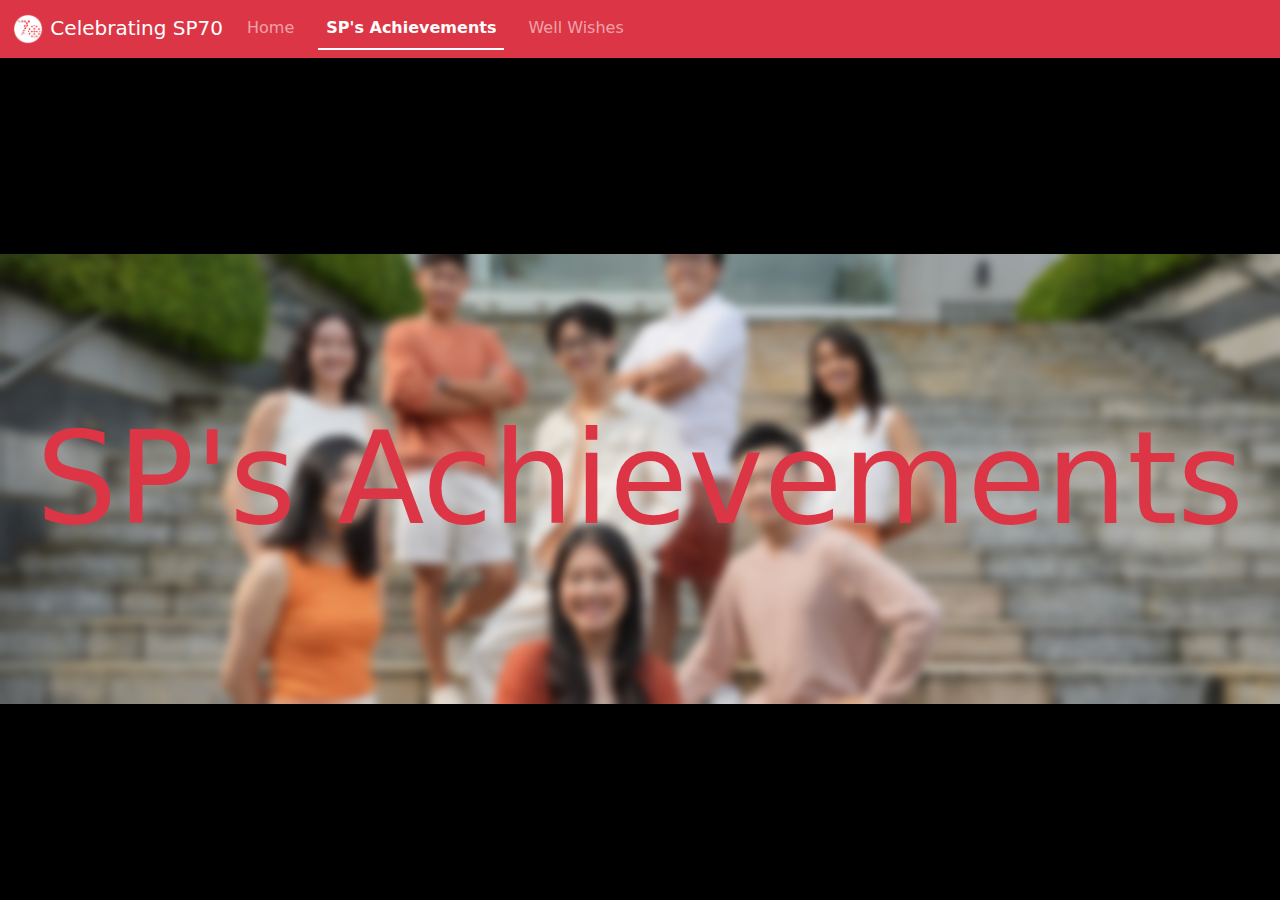
==== Webpages/achievements.html @ f42472c4 "added mini hover navbar beside timeline in index.html; added more comments to well wishes and starte" ====
<!DOCTYPE html>
<html lang="en">
<head>
    <meta charset="UTF-8">
    <meta name="viewport" content="width=device-width, initial-scale=1.0">
    <title>SP's Achievements</title>

    <!--Import CDNs-->
    <link href="https://cdn.jsdelivr.net/npm/bootstrap@5.3.3/dist/css/bootstrap.min.css" rel="stylesheet" integrity="sha384-QWTKZyjpPEjISv5WaRU9OFeRpok6YctnYmDr5pNlyT2bRjXh0JMhjY6hW+ALEwIH" crossorigin="anonymous">
    <script src="https://ajax.googleapis.com/ajax/libs/jquery/3.7.1/jquery.min.js"></script>
    <script src="https://cdn.jsdelivr.net/npm/bootstrap@5.3.3/dist/js/bootstrap.bundle.min.js" integrity="sha384-YvpcrYf0tY3lHB60NNkmXc5s9fDVZLESaAA55NDzOxhy9GkcIdslK1eN7N6jIeHz" crossorigin="anonymous"></script>


    <!--Stylesheets-->
    <link rel="stylesheet" href="../Assets/Stylesheets/achievements.css"/>
    <link rel="stylesheet" href="../Assets/Stylesheets/animations.css"/>

    <script defer src="../Assets/Scripts/achievements.js"></script>

</head>
<body>
    <!--Scroll snap the achievement bentos-->
    <!--Hide the scroll bar later on-->
    <div class="container-fluid p-0 vh-100 overflow-y-scroll" style="scroll-snap-type: y proximity;">
        
        <!--Intro Section-->
        <div class="w-100 h-100 bg-black d-flex flex-column" style="scroll-snap-align: end;">
            <nav id="sticky-nav" class="navbar navbar-expand-md bg-danger" data-bs-theme="dark">
                <div class="container-fluid justify-content-between justify-content-md-center">
                    <a href="#" class="navbar-brand p-0">
                        <img src="../Assets/Images/sp70-logo.png" alt="Logo of SP70" style="width: 2.5vw;" class="d-none d-lg-inline">
                        Celebrating SP70
                    </a>
                    <button class="navbar-toggler d-md-none" type="button" data-bs-toggle="collapse" data-bs-target="#navbarCollapse">
                        <span class="navbar-toggler-icon"></span>
                    </button>
                    <div id="navbarCollapse" class="collapse navbar-collapse">
                        <ul class="nav nav-underline navbar-nav text-dark">
                            <li class="nav-item">
                                <a href="../Webpages/index.html" class="nav-link">Home</a>
                            </li>
                            <li class="nav-item">
                                <a href="../Webpages/achievements.html" class="nav-link active">SP's Achievements</a>
                            </li>
                            <li class="nav-item">
                                <a href="../Webpages/well-wishes.html" class="nav-link">Well Wishes</a>
                            </li>
                        </ul>
                    </div>
                </div>
            </nav>
            <div class="container-fluid p-0 h-50 d-flex flex-column m-auto justify-content-center align-items-center fly-in-right" style="background: url(../Assets/Images/achievements/sp-top-grads.jpg) center/cover no-repeat;">
                <h1 class="text-center text-danger w-100 h-100 m-auto align-content-center fly-in-right delay-100" style="font-size: 10vw; text-shadow: 0px 0px 30px rgba(255, 255, 255, 0.6); backdrop-filter: blur(5px);">SP's Achievements</h1>
            </div>
        </div>
        
        <!--Jotham Hoe's Page-->
        <div class="bg-black overflow-hidden d-flex flex-column justify-content-center" style="scroll-snap-align: center; height: fit-content;">
            <!--Background Container-->
            <div id="comp-eng" class="container-fluid p-0 h-100 bg-black position-relative d-flex flex-column z-3 bento-bg">
                <!--Main Content Container-->
                <div class="container-fluid p-0 h-100 d-flex flex-column justify-content-center">
                    <div class="row h-25 p-3 justify-content-between align-items-center gx-3">
                        <div class="col-3 d-none d-lg-block">
                            <div class="card border-0 fly-in-right overflow-hidden" style="animation-delay: 1s; background-color: rgba(21, 21, 22, 0.6); backdrop-filter: blur(10px);">
                                <div class="card-body">
                                    <h5 class="card-title overflow-hidden text-white" style="font-size: 5vh; text-shadow: 0px 0px 20px rgba(10,10,10,0.5);">DCPE <br> 2024</h5>
                                    <img src="../Assets/Images/icons/microchip-icon.png" alt="" class="position-absolute" style="width: 250px; height: 250px; top: -10%; right: -8rem; z-index: -1;">
                                </div>
                            </div>
                        </div>
                        <div class="col-12 col-lg-6 ">
                            <div class="card p-0 text-white blue-glow border-0 fly-in" style="animation-delay: 1s; background: linear-gradient(180deg, rgba(0,31,78,0.5) 0%, rgba(2,19,46,0.5) 51%, rgba(10,10,10,0.5) 100%); backdrop-filter: blur(20px);">
                                <div class="card-body">
                                    <h3 class="card-title text-center my-3">Awards & Achievements</h3>
                                    <div class="m-auto mb-1 d-flex flex-row row">
                                        <div class="col-4 d-flex flex-column align-items-center" >
                                            <div class="rounded-2 mb-1" style="width: 60px; height: 60px;">
                                                <img src="../Assets/Images/achievements/lky-award.png" alt="" class="w-100 h-100">
                                            </div>
                                            <p class="text-center">Lee Kuan Yew Award</p>
                                        </div>
                                        <div class="col-4 d-flex flex-column align-items-center">
                                            <div class="rounded-2 mb-1" style="width: 60px; height: 60px;">
                                                <img src="../Assets/Images/achievements/DELL-award.webp" alt="" class="w-100 h-100">
                                            </div>
                                            <p class="text-center">Dell Technologies <br> Gold Medal</p>
                                        </div>
                                        <div class="col-4 d-flex flex-column align-items-center">
                                            <div class="rounded-2 mb-1" style="width: 60px; height: 60px;">
                                                <img src="../Assets/Images/achievements/OCBC-logo.png" alt="" class="w-100 h-100">
                                            </div>
                                            <p>OCBC Prize</p>
                                        </div>
                                    </div>
                                    
                                </div>
                            </div>
                        </div>
                        <div class="col-3 d-none d-lg-block">
                            <div class="card overflow-hidden fly-in-left" style="animation-delay: 1.2s; background-color: rgba(21, 21, 22, 0.6); backdrop-filter: blur(10px);">
                                <div class="card-body d-flex justify-content-center top-grad">
                                    <h1 class="text-center text-white">Jotham <br> Hoe</h1>
                                </div>
                            </div>
                        </div>
                    </div>
                    <div class="row h-50 d-flex p-2 justify-content-between align-items-center gx-3">
                        <div class="col-12 col-lg-4 p-3 d-flex flex-column justify-content-between">
                            <div class="row mb-3 justify-content-evenly fly-in" style="animation-delay: 1.2s;">
                                <div class="col-2 d-none d-lg-flex align-items-center">
                                    <div class="card">
                                        <div class="card-body">
                                            <img src="../Assets/Images/icons/commservice-icon.png" alt="" style="width: 50px; height: 50px;">
                                        </div>
                                    </div>
                                </div>
                                <div class="col-12 col-lg-10 align-items-center">
                                    <div class="card white-glow overflow-hidden text-white border-0" style="background: rgba(10,10,10,0.6); ">
                                        <div class="position-absolute z-n1 top-50 start-50 translate-middle h-100 w-100" style="background: url(../Assets/Images/achievements/food-from-the-heart.jpg) center/cover no-repeat; filter: blur(4px);"></div>
                                        <div class="card-body" style="filter: none;">
                                            <h5 class="card-title">Community Service</h5>
                                            <div class="card-text">
                                                Wanting to give back to the community, Jotham took on multiple volunteering roles,
                                                participating in events and initiatives like SP CARES, ItsRainingRaincoat, and Youth Expedition
                                                Project-Goes Online (YEP-GO).
                                            </div>
                                        </div>
                                    </div>
                                </div>
                            </div>
                            <div class="row mt-3 justify-content-evenly fly-in" style="animation-delay: 1.3s;">
                                <div class="col-2 d-none d-lg-flex align-items-center">
                                    <div class="card">
                                        <div class="card-body">
                                            <img src="../Assets/Images/icons/intern-icon.png" alt="" style="width: 50px; height: 50px;">
                                        </div>
                                    </div>
                                </div>
                                <div class="col-12 col-lg-10 align-items-center">
                                    <div class="card white-glow overflow-hidden text-white border-0" style="background: rgba(10,10,10,0.6);">
                                        <div class="position-absolute z-n1 top-50 start-50 translate-middle h-100 w-100" style="background: url(../Assets/Images/achievements/I2R-building.png) center/cover no-repeat; filter: blur(4px);"></div>
                                        <div class="card-body">
                                            <h5 class="card-title">Internship</h5>
                                            <div class="card-text">
                                                In his pursuit of greatness, Jotham went through a five-month
                                                internship at the Institute for Infocomm Research (I2R). His 
                                                technological prowess earned him praises from his supervisors.
                                            </div>
                                        </div>
                                    </div>
                                </div>
                            </div>
                            
                        </div>
                        <div class="col-6 col-lg-2 m-auto d-flex flex-column justify-content-center">
                            <img src="../Assets/Images/achievements/jotham-sp-graduation-2024.png" alt="" class="rounded-2 fly-in really-white-glow" style="animation-delay: 1s;">
                        </div>
                        <div class="col-12 col-lg-6">
                            <div class="card text-white border-0 fly-in-left h-100 mt-2 mt-lg-0 blue-glow green-glow" style="animation-delay: 1s; background: linear-gradient(180deg, rgba(0, 129, 60, 0.9) 0%, rgba(0,139,86,0.7) 18%, rgba(7, 107, 69, 0.4) 100%); backdrop-filter: blur(20px);">
                                <div class="card-body">
                                    <h3 class="card-title">About</h3>
                                    <div class="card-text">
                                        
                                        <div class="d-flex flex-row align-items-center mb-1">
                                            <h5  class="me-3">A Spark Ignited</h5>
                                            <img src="../Assets/Images/icons/technology-1-icon.png" alt="" style="width: 50px; height: 50px; filter: invert(100%);">
                                        </div>
                                        <p>
                                            Fuelled by his burning passion for technology, Jotham journeyed into the realms computer engineering,
                                            going on to accomplish many feats. In his own words, "Pursuing a Diploma in Computer Engineering at SP
                                            was my first choice". Always on the hunt for more knowledge, he is a firm believer in <strong>continuous self-directed
                                            learning</strong>.
                                        </p>

                                        <div class="d-flex flex-row align-items-center mb-1">
                                            <h5  class="me-3">Academic Ace</h5>
                                            <img src="../Assets/Images/icons/star-icon.png" alt="" style="width: 50px; height: 50px; filter: invert(100%);">
                                        </div>
                                        <p>
                                            The numbers don't lie - Jotham's incredible cumulative GPA has led him to receive the Lee Kuan Yew
                                            Award, alongside three consecutive Director's Honour Roll placements. Nevertheless, Jotham remains humble, tutoring
                                            his peers and sharing his wealth of knowledge with them.
                                        </p>
                                        
                                    </div>
                                </div>
                            </div>
                        </div>
                    </div>
                    <div class="row h-25 p-3 justify-content-between align-items-center gx-3">
                        <div class="col-12 col-lg-8 h-100">
                            <div class="card border-0 h-100 fly-in-right" style="animation-delay: 1.2s; background-color: rgba(21, 21, 22, 0.6); backdrop-filter: blur(10px);">
                                <div class="card-body d-flex flex-column justify-content-end">
                                    <img src="../Assets/Images/icons/straight-quotes.png" alt="" style="filter: invert(100%); width: 50px; height: 50px;">
                                    <h1 class="mt-3" style="color: rgb(255, 255, 255);">A tech leader with a heart for a better and safer future</h1>
                                </div>
                                
                            </div>
                        </div>
                        <div class="col-4 d-none d-lg-block">
                            <div class="card text-white border-0 fly-in-left" style="animation-delay: 1.3s; background: linear-gradient(180deg, rgb(0, 150, 135) 0%, rgb(0, 100, 92) 55%, rgba(0, 83, 64, 0.801) 100%);">
                                <div class="card-body">
                                    <h3 class="card-title">Goals</h3>
                                    <div class="d-flex flex-row align-items-center">
                                        <img src="../Assets/Images/achievements/ntu-logo.png" alt="" style="width: 60px; height: 60px;">
                                        <div class="ms-2 card-text">
                                            Jotham aims pursue further studies at Nanyang Technological University (NTU),
                                            where the latter's Renaissance Engineering Programme will eventually put him
                                            on track to achieve a Ph. D. in cybersecurity.
                                        </div>
                                    </div>
                                </div>
                            </div>
                        </div>
                    </div>
                </div>
            </div>
        </div>

        <!--Spacing-->
        <div class="bg-black" style="height: 25vh;"></div>

        <!--Ng Kheng Hoon's Page-->
        <div class="bg-black overflow-hidden d-flex flex-column justify-content-center" style="scroll-snap-align: center; height: fit-content;">
            <!--Background Container-->
            <div id="media-arts" class="container-fluid p-0 h-100 bg-black position-relative d-flex flex-column z-3 bento-bg">
                <!--Main Content Container-->
                <div class="container-fluid p-0 h-100 d-flex flex-column justify-content-center">
                    <div class="row h-25 p-3 justify-content-between align-items-center gx-3">
                        <div class="col-3 d-none d-lg-block">
                            <div class="card border-0 fly-in-right overflow-hidden" style="animation-delay: 1s; background-color: rgba(160, 98, 211, 0.3); backdrop-filter: blur(10px);">
                                <div class="card-body">
                                    <h5 class="card-title overflow-hidden text-white" style="font-size: 5vh; text-shadow: 0px 0px 20px rgba(10,10,10,0.5);">
                                        DMAD <br> 2024
                                    </h5>
                                    <img src="../Assets/Images/icons/paintbrush-icon.png" alt="" class="position-absolute" style="width: 250px; height: 250px; top: -6rem; right: -4.5rem; z-index: -1;">
                                </div>
                            </div>
                        </div>
                        <div class="col-12 col-lg-6">
                            <div class="card p-2 text-white blue-glow border-0 fly-in" style="animation-delay: 1s; background: linear-gradient(120deg, rgba(63,94,251,0.4) 0%, rgba(252,70,107,0.4) 100%); backdrop-filter: blur(20px);">
                                <div class="card-body">
                                    <h3 class="card-title text-center my-3">Passion and Experience</h3>
                                    <div class="d-flex flex-row align-items-center mb-2">
                                        <img src="../Assets/Images/icons/mental-health-icon.png" alt="" style="width: 50px; height: 50px;">
                                        <p class="card-text ms-3">
                                            Having interned at the Mental Health Film Festival Singapore,
                                            (MHFFS), a non-profit organization that uses films to spread awareness
                                            on mental health.
                                        </p>
                                    </div>
                                    <div class="d-flex flex-row align-items-center mt-2">
                                        <img src="../Assets/Images/icons/clapperboard-icon.png" alt="" style="width: 45px; height: 45px;">
                                        <p class="card-text ms-3">
                                            In 2013, Kheng Hoon took on the role of production manager in a student-written
                                            and directed musical. This project was the fruit of many club's labour, such as the
                                            SP Ensemble Club, SP Photography Club, and more. To her, it is one of her most memorable
                                            experiences due to the scale of production, and her role as the production manager.
                                        </p>
                                    </div>
                                    
                                </div>
                            </div>
                        </div>
                        <div class="col-3 d-none d-lg-block">
                            <div class="card text-white border-0 fly-in-right overflow-hidden" style="animation-delay: 1s; background-color: rgba(160, 98, 211, 0.3); backdrop-filter: blur(10px);">
                                <div class="card-body">
                                    <h3 class="card-title">Creating Impactful Content on <br> Mental Health</h3>
                                    <div class="d-flex flex-row align-items-center">
                                        <img src="../Assets/Images/icons/yt-icon.webp" alt="" style="width: 60px; height: 60px;">
                                        <p class="card-text">
                                            During her time as one of the leaders in the Re/Define student 
                                            interest group, she assisted in creating a short YouTube video
                                            for Autism Awarenes Day.
                                        </p>
                                    </div>
                                    
                                </div>
                            </div>
                        </div>
                        <div class="col-3 d-none d-lg-block">
                            
                        </div>
                    </div>
                    <div class="row h-50 d-flex p-2 justify-content-between align-items-center gx-3">
                        <div class="col-12 col-lg-4 p-3 d-flex flex-column justify-content-between">
                            <div class="card border-0 mb-3 overflow-hidden fly-in-left" style="animation-delay: 1.2s; background-color: rgba(21, 21, 22, 0.6); backdrop-filter: blur(10px);">
                                <div class="card-body d-flex justify-content-center top-grad">
                                    <h1 class="text-center p-4 text-white">Ng Kheng Hoon</h1>
                                </div>
                            </div>
                            <div class="card p-0 text-white blue-glow border-0 fly-in" style="animation-delay: 1s; background: linear-gradient(180deg, rgba(0,31,78,0.5) 0%, rgba(2,19,46,0.5) 51%, rgba(10,10,10,0.5) 100%); backdrop-filter: blur(20px);">
                                <div class="card-body">
                                    <h3 class="card-title text-center my-3">Awards & Achievements</h3>
                                    <div class="m-auto mb-1 d-flex flex-row row">
                                        <div class="col-6 d-flex flex-column align-items-center" >
                                            <div class="rounded-2 mb-1" style="width: 60px; height: 60px;">
                                                <img src="../Assets/Images/icons/medal-icon.png" alt="" class="w-100 h-100">
                                            </div>
                                            <p class="text-center">Tan Kay Yong Gold Medal</p>
                                        </div>
                                        <div class="col-6 d-flex flex-column align-items-center">
                                            <div class="rounded-2 mb-1 bg-white" style="width: 60px; height: 60px;">
                                                <img src="../Assets/Images/achievements/MAD-logo.png" alt="" class="w-100 h-100">
                                            </div>
                                            <p class="text-center">Media, Arts & Design <br> School Prize</p>
                                        </div>
                                    </div>
                                    
                                </div>
                            </div>
                            
                        </div>
                        <div class="col-6 col-lg-2 m-auto d-flex flex-column justify-content-center">
                            <img src="../Assets/Images/achievements/khenghoon-sp-graduation-2024.png" alt="" class="rounded-2 fly-in really-white-glow" style="animation-delay: 1s;">
                        </div>
                        <div class="col-12 col-lg-6">
                            <div class="card text-white border-0 purple-glow fly-in-left h-100 mt-2 mt-lg-0" style="animation-delay: 1s; background: linear-gradient(180deg, rgba(255, 172, 17, 0.5) 0%, rgba(134,0,186,0.5) 100%); backdrop-filter: blur(20px);">
                                <div class="card-body">
                                    <h3 class="card-title">About</h3>
                                    <div class="card-text">
                                        
                                        <div class="d-flex flex-row align-items-center mb-1">
                                            <h5  class="me-3">Lights, Camera, Action!</h5>
                                            <img src="../Assets/Images/icons/camera-icon.png" alt="" style="width: 50px; height: 50px; filter: invert(100%);">
                                        </div>
                                        <p>
                                            Kheng Hoon has had an affinity for the camera since secondary school. Influenced by her father,
                                            she dove into the world of photography, eventually pursuing a Higher Nitec in Filmmaking at the
                                            Institute of Technical Education (ITE).
                                        </p>

                                        <div class="d-flex flex-row align-items-center mb-1">
                                            <h5  class="me-3">An Innate Desire</h5>
                                            <img src="../Assets/Images/icons/mental-health-2-icon.png" alt="" style="width: 50px; height: 50px; filter: invert(100%);">
                                        </div>
                                        <p>
                                            When she first entered ITE, she felt left behind, struggling to grasp the sudden change of
                                            environment. This took a toll on her mental health, severely impacting her grades. Eventually,
                                            Kheng Hoon would go on to become an "advocate" for Mental Health, firmly believing in <strong>
                                            "slowing down to smell the roses"</strong>.
                                        </p>
                                        
                                    </div>
                                </div>
                            </div>
                            
                        </div>
                        
                    </div>
                    <div class="row h-25 p-3 justify-content-between align-items-center gx-3">
                        <div class="col-12 col-lg-9 h-100">
                            <div class="card border-0 h-100 fly-in-right" style="animation-delay: 1.2s; background: linear-gradient(0deg, rgba(167,190,0,0.3) 0%, rgba(254,255,90,0.3) 100%); backdrop-filter: blur(10px);">
                                <div class="card-body d-flex flex-column justify-content-end">
                                    <img src="../Assets/Images/icons/straight-quotes.png" alt="" style="filter: invert(100%); width: 50px; height: 50px;">
                                    <h2 class="mt-3" style="color: rgb(255, 255, 255);">A compassionate advocate for mental health who champions community engagement</h2>
                                </div>
                                
                            </div>
                        </div>
                        <div class="col-3 d-none d-lg-block">
                            <div class="card text-white border-0 fly-in-left" style="animation-delay: 1.3s; background-color: rgba(166, 166, 172, 0.3); backdrop-filter: blur(10px);">
                                <div class="card-body">
                                    
                                    <div class="d-flex flex-column align-items-center">
                                        <img src="../Assets/Images/achievements/SMU-logo.png" alt="" style="width: 50%;">
                                        <div class="ms-2 card-text">
                                            Kheng Hoon has accepted an offer from SMU's College of Intergrative Studies
                                            to realise her goal of combining psychology with media to a unique degree.
                                        </div>
                                    </div>
                                </div>
                            </div>
                        </div>
                    </div>
                </div>
            </div>
        </div>

        <div class="bg-black" style="height: 25vh;"></div>

        <!--Drea Lai Jie Ning-->
        <div class="bg-black overflow-hidden d-flex flex-column justify-content-center" style="scroll-snap-align: start; height: fit-content;">
            <!--Background Container-->
            <div id="architecture" class="container-fluid p-0 h-100 bg-black position-relative d-flex flex-column z-3 bento-bg">
                <!--Main Content Container-->
                <div class="container-fluid p-0 h-100 d-flex flex-column justify-content-center">
                    <div class="row h-25 p-3 justify-content-between align-items-center gx-3">
                        <div class="col-3 d-none d-lg-block">
                            <div class="card border-0 fly-in-right overflow-hidden" style="animation-delay: 1s; background-color: rgba(160, 98, 211, 0.3); backdrop-filter: blur(10px);">
                                <div class="card-body">
                                    <h5 class="card-title overflow-hidden text-white" style="font-size: 5vh; text-shadow: 0px 0px 20px rgba(10,10,10,0.5);">
                                        DARCH <br> 2024
                                    </h5>
                                    <img src="../Assets/Images/icons/blueprint-icon.png" alt="" class="position-absolute" style="width: 150px; height: 150px; top: 1rem; right: 1rem; z-index: -1;">
                                </div>
                            </div>
                        </div>
                        <div class="col-12 col-lg-6">
                            <div class="card p-2 text-white blue-glow border-0 fly-in" style="animation-delay: 1s; background: linear-gradient(120deg, rgba(63,94,251,0.4) 0%, rgba(252,70,107,0.4) 100%); backdrop-filter: blur(20px);">
                                <div class="card-body">
                                    <h3 class="card-title text-center my-3">Passion and Experience</h3>
                                    <div class="d-flex flex-row align-items-center mb-2">
                                        <img src="../Assets/Images/icons/mental-health-icon.png" alt="" style="width: 50px; height: 50px;">
                                        <p class="card-text ms-3">
                                            Having interned at the Mental Health Film Festival Singapore,
                                            (MHFFS), a non-profit organization that uses films to spread awareness
                                            on mental health.
                                        </p>
                                    </div>
                                    <div class="d-flex flex-row align-items-center mt-2">
                                        <img src="../Assets/Images/icons/clapperboard-icon.png" alt="" style="width: 45px; height: 45px;">
                                        <p class="card-text ms-3">
                                            In 2013, Kheng Hoon took on the role of production manager in a student-written
                                            and directed musical. This project was the fruit of many club's labour, such as the
                                            SP Ensemble Club, SP Photography Club, and more. To her, it is one of her most memorable
                                            experiences due to the scale of production, and her role as the production manager.
                                        </p>
                                    </div>
                                    
                                </div>
                            </div>
                        </div>
                        <div class="col-3 d-none d-lg-block">
                            
                            <div class="card p-0 text-white blue-glow border-0 fly-in" style="animation-delay: 1s; background: linear-gradient(180deg, rgba(0,31,78,0.5) 0%, rgba(2,19,46,0.5) 51%, rgba(10,10,10,0.5) 100%); backdrop-filter: blur(20px);">
                                <div class="card-body">
                                    <h3 class="card-title text-center my-3">Awards & Achievements</h3>
                                    <div class="m-auto mb-1 d-flex flex-row row">
                                        <div class="col-6 d-flex flex-column align-items-center" >
                                            <div class="rounded-2 mb-1" style="width: 60px; height: 60px;">
                                                <img src="../Assets/Images/icons/medal-icon.png" alt="" class="w-100 h-100">
                                            </div>
                                            <p class="text-center">Toh Chin Chye <br> Gold Medal</p>
                                        </div>
                                        <div class="col-6 d-flex flex-column align-items-center">
                                            <div class="rounded-2 mb-1 bg-white" style="width: 60px; height: 60px;">
                                                <img src="../Assets/Images/achievements/SIA-logo.png" alt="" class="w-100 h-100">
                                            </div>
                                            <p class="text-center">Singapore Institute of Architects Gold Medal</p>
                                        </div>
                                    </div>
                                    
                                </div>
                            </div>
                        </div>
                        <div class="col-3 d-none d-lg-block">
                            
                        </div>
                    </div>
                    <div class="row h-50 d-flex p-2 justify-content-between align-items-center gx-3">
                        <div class="col-12 col-lg-4 p-3 d-flex flex-column justify-content-between">
                            <div class="card border-0 mb-3 overflow-hidden fly-in-left" style="animation-delay: 1.2s; background-color: rgba(21, 21, 22, 0.6); backdrop-filter: blur(10px);">
                                <div class="card-body d-flex justify-content-center top-grad">
                                    <h1 class="text-center p-4 text-white">Ng Kheng Hoon</h1>
                                </div>
                            </div>
                            <div class="card text-white border-0 fly-in-right overflow-hidden" style="animation-delay: 1s; background-color: rgba(160, 98, 211, 0.3); backdrop-filter: blur(10px);">
                                <div class="card-body">
                                    <h3 class="card-title">Creating Impactful Content on <br> Mental Health</h3>
                                    <div class="d-flex flex-row align-items-center">
                                        <img src="../Assets/Images/icons/yt-icon.webp" alt="" style="width: 60px; height: 60px;">
                                        <p class="card-text">
                                            During her time as one of the leaders in the Re/Define student 
                                            interest group, she assisted in creating a short YouTube video
                                            for Autism Awarenes Day.
                                        </p>
                                    </div>
                                    
                                </div>
                            </div>
                            
                        </div>
                        <div class="col-6 col-lg-2 m-auto d-flex flex-column justify-content-center">
                            <img src="../Assets/Images/achievements/drea-sp-graduation-2024.png" alt="" class="rounded-2 fly-in really-white-glow" style="animation-delay: 1s;">
                        </div>
                        <div class="col-12 col-lg-6">
                            <div class="card text-white border-0 purple-glow fly-in-left h-100 mt-2 mt-lg-0" style="animation-delay: 1s; background: linear-gradient(180deg, rgba(255, 172, 17, 0.5) 0%, rgba(134,0,186,0.5) 100%); backdrop-filter: blur(20px);">
                                <div class="card-body">
                                    <h3 class="card-title">About</h3>
                                    <div class="card-text">
                                        
                                        <div class="d-flex flex-row align-items-center mb-1">
                                            <h5  class="me-3">Lights, Camera, Action!</h5>
                                            <img src="../Assets/Images/icons/camera-icon.png" alt="" style="width: 50px; height: 50px; filter: invert(100%);">
                                        </div>
                                        <p>
                                            Kheng Hoon has had an affinity for the camera since secondary school. Influenced by her father,
                                            she dove into the world of photography, eventually pursuing a Higher Nitec in Filmmaking at the
                                            Institute of Technical Education (ITE).
                                        </p>

                                        <div class="d-flex flex-row align-items-center mb-1">
                                            <h5  class="me-3">An Innate Desire</h5>
                                            <img src="../Assets/Images/icons/mental-health-2-icon.png" alt="" style="width: 50px; height: 50px; filter: invert(100%);">
                                        </div>
                                        <p>
                                            When she first entered ITE, she felt left behind, struggling to grasp the sudden change of
                                            environment. This took a toll on her mental health, severely impacting her grades. Eventually,
                                            Kheng Hoon would go on to become an "advocate" for Mental Health, firmly believing in <strong>
                                            "slowing down to smell the roses"</strong>.
                                        </p>
                                        
                                    </div>
                                </div>
                            </div>
                            
                        </div>
                        
                    </div>
                    <div class="row h-25 p-3 justify-content-between align-items-center gx-3">
                        <div class="col-12 col-lg-9 h-100">
                            <div class="card border-0 h-100 fly-in-right" style="animation-delay: 1.2s; background: linear-gradient(0deg, rgba(167,190,0,0.3) 0%, rgba(254,255,90,0.3) 100%); backdrop-filter: blur(10px);">
                                <div class="card-body d-flex flex-column justify-content-end">
                                    <img src="../Assets/Images/icons/straight-quotes.png" alt="" style="filter: invert(100%); width: 50px; height: 50px;">
                                    <h2 class="mt-3" style="color: rgb(255, 255, 255);">A compassionate advocate for mental health who champions community engagement</h2>
                                </div>
                                
                            </div>
                        </div>
                        <div class="col-3 d-none d-lg-block">
                            <div class="card text-white border-0 fly-in-left" style="animation-delay: 1.3s; background-color: rgba(166, 166, 172, 0.3); backdrop-filter: blur(10px);">
                                <div class="card-body">
                                    
                                    <div class="d-flex flex-column align-items-center">
                                        <img src="../Assets/Images/achievements/SMU-logo.png" alt="" style="width: 50%;">
                                        <div class="ms-2 card-text">
                                            Kheng Hoon has accepted an offer from SMU's College of Intergrative Studies
                                            to realise her goal of combining psychology with media to a unique degree.
                                        </div>
                                    </div>
                                </div>
                            </div>
                        </div>
                    </div>
                </div>
            </div>
        </div>

    </div>
    
    

</body>
</html>
---- Assets/Stylesheets/achievements.css ----
#comp-eng::before {
    margin-left: -5%;
    content: "COMPUTER";
    font-weight: 1000;
    color: rgb(77, 82, 85);
    font-size: 60vh;
    position: absolute; 
    top: -25vh; 
    left: 0; 
    z-index: -1;
}

#comp-eng::after {
    margin-left: -3%;
    content: "ENGINEERING";
    font-weight: 1000;
    color: rgb(77, 82, 85);
    font-size: 60vh;
    position: absolute; 
    bottom: -25vh; 
    left: 0; 
    z-index: -1;
    animation-delay: 300ms;
}

#media-arts::before {
    margin-left: -5%;
    content: "MEDIA";
    font-weight: 1000;
    color: rgb(108, 128, 58);
    font-size: 60vh;
    position: absolute; 
    top: -22vh; 
    left: 2%; 
    z-index: -1;
}

#media-arts::after {
    margin-left: -3%;
    content: "DESIGN";
    font-weight: 1000;
    color: rgb(108, 128, 58);
    font-size: 60vh;
    position: absolute; 
    bottom: -22.5vh; 
    left: 0; 
    z-index: -1;
    animation-delay: 300ms;
}

#architecture::before {
    margin-left: -5%;
    content: "ARCHI";
    font-weight: 1000;
    color: rgb(112, 92, 47);
    font-size: 60vh;
    position: absolute; 
    top: -22vh; 
    left: 2%; 
    z-index: -1;
}

#architecture::after {
    margin-left: -3%;
    content: "TECTURE";
    font-weight: 1000;
    color: rgb(112, 92, 47);
    font-size: 60vh;
    position: absolute; 
    bottom: -20.5vh; 
    left: 0; 
    z-index: -1;
    animation-delay: 300ms;
}

div.top-grad::before {
    content: "TOP GRADUATE";
    color: rgba(27, 27, 27, 0.7);
    font-size: 4rem;
    position: absolute; 
    width: 100%;
    justify-self: center;
    text-align: center;
    z-index: -1;
}

.blue-glow {
    box-shadow: 0px 0px 50px rgba(0,31,78,0.6);
}

.purple-glow {
    box-shadow: 0px 0px 40px rgba(165, 48, 211, 0.2);
}

.green-glow {
    box-shadow: 0px 0px 60px rgba(0,139,86,0.6);
}

.yellow-glow {
    box-shadow: 0px 0px 40px rgba(168, 190, 67, 0.3);
}

.white-glow {
    box-shadow: 0px 0px 30px rgba(255,255,255,0.1);
}

.really-white-glow {
    box-shadow: 0px 0px 50px rgba(255,255,255,0.3);
}
---- Assets/Stylesheets/animations.css ----
@keyframes movegalleryLeft {
    0% {
        transform: translate(0%,0);
    }
    100% {
        transform: translate(-55.2%,0); /* Adjust the translation% to make sure "teleporting" isnt obvious */
    }
}


/* default is -56% */

@keyframes movegalleryRight {
    0% {
        transform: translate(-57%,0);
    }
    100% {
        transform: translate(0,0); /* Adjust the translation% to make sure "teleporting" isnt obvious */
    }
}

@keyframes intersection-fade-in {
    0% {
        opacity: 0;
        transform: translate(0, 100%);
    }
    100% {
        opacity: 1;
        transform: translate(0, 0);
    }
}

@keyframes intersection-fly-in-right {
    0% {
        opacity: 0;
        transform: translate(-100%, 0);
    }
    100% {
        opacity: 1;
        transform: translate(0, 0);
    }
}

@keyframes intersection-fly-in-left {
    0% {
        opacity: 0;
        transform: translate(100%, 0);
    }
    100% {
        opacity: 1;
        transform: translate(0, 0);
    }
}

@keyframes intersection-expand {
    0% {
        height: 0%;
    }
    100% {
        height: 100%;
    }
}

@keyframes intersection-bento-bg {
    0% {
        opacity: 0;
        transform: translateX(-100%);
    }
    20% {
        transform: translateX(0);
    }
    60% {
        opacity: 1;
        
    }
    80%, 100% {
        opacity: 0.2;
    }
}

@keyframes intersection-bento-fade-out {
    0%{
        transform: translateY(0);
        opacity: 0.2;
    }
    100% {
        transform: translateY(-100%);
        opacity: 0;
    }
}

@keyframes scroll-navbar-show {
    0% {
        transform: translateY(-20%);
        opacity: 0;
    }
    100% {
        transform: translateY(0);
        opacity: 1;
    }
}

@keyframes scroll-navbar-hide {
    0% {
        opacity: 1;
    }
    100% {
        opacity: 0;
    }
}

/* Fly-in Animations */
.in-view-fly-in {
    animation: intersection-fade-in 1s both;
}

.not-in-view-fly-out {
    opacity: 0;
}

.in-view-fly-right {
    animation: intersection-fly-in-right 1s both;
}

.in-view-fly-left {
    animation: intersection-fly-in-left 1s both;
}

.in-view-timeline {
    animation: intersection-expand 1s 0.1s both;
}

.navbar-show {
    animation: scroll-navbar-show 1s both;
}

.navbar-hide {
    animation: scroll-navbar-hide 0.5s both;
}

.in-view-bento-bg::after, .in-view-bento-bg::before {
    animation: intersection-bento-bg 2s 0.1s ease-out both;
}

.not-in-view-bento-bg::after, .not-in-view-bento-bg::before {
    animation: intersection-bento-fade-out 2s ease-in both;
}

.reveal-link {
    animation: intersection-fly-in-right 0.5s ease-in-out;
    opacity: 1;
}

.hide-link {
    opacity: 0;
}

@keyframes cursor-blink {
    from, to {
        background-color: transparent;
    }
    50% {
        background-color: white;
    }
}

/* Misc Helper Classes for delaying animations */
.delay-200 {
    animation-delay: 200ms;
}

.delay-300 {
    animation-delay: 300ms;
}

.delay-400 {
    animation-delay: 400ms;
}

.delay-500 {
    animation-delay: 500ms;
}

.delay-3000 {
    animation-delay: 3000ms;
}
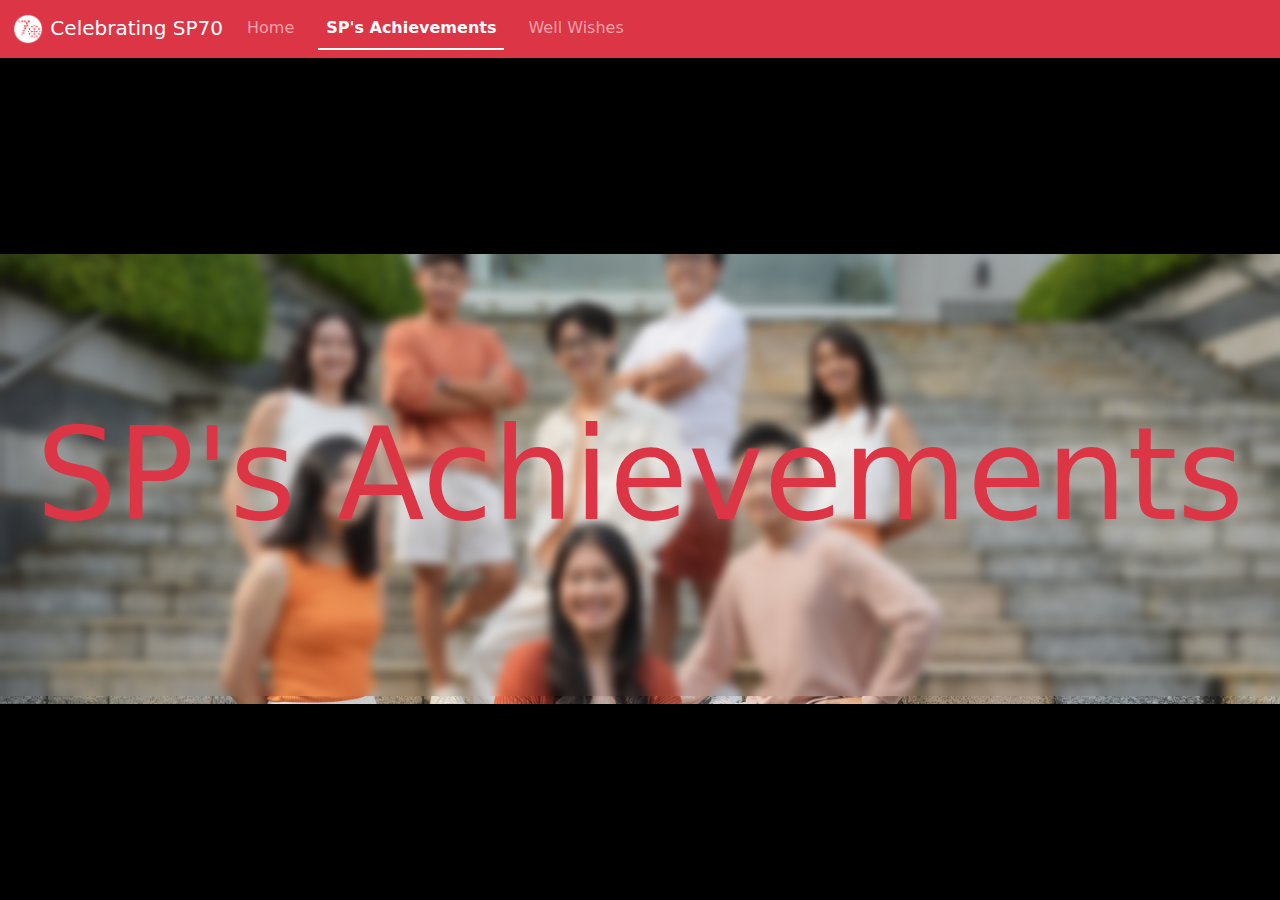
==== commit 703c864e: "fixed achievements animation not playing on mobile" ====
--- a/Webpages/achievements.html
+++ b/Webpages/achievements.html
@@ -18,13 +18,13 @@
     <script defer src="../Assets/Scripts/achievements.js"></script>
 
 </head>
-<body>
+<body class="bg-black">
     <!--Scroll snap the achievement bentos-->
     <!--Hide the scroll bar later on-->
     <div class="container-fluid p-0 vh-100 overflow-y-scroll" style="scroll-snap-type: y proximity;">
         
         <!--Intro Section-->
-        <div class="w-100 h-100 bg-black d-flex flex-column" style="scroll-snap-align: end;">
+        <div class="w-100 vh-100 bg-black d-flex flex-column" style="scroll-snap-align: end;">
             <nav id="sticky-nav" class="navbar navbar-expand-md bg-danger" data-bs-theme="dark">
                 <div class="container-fluid justify-content-between justify-content-md-center">
                     <a href="#" class="navbar-brand p-0">
@@ -48,9 +48,11 @@
                         </ul>
                     </div>
                 </div>
-            </nav>
-            <div class="container-fluid p-0 h-50 d-flex flex-column m-auto justify-content-center align-items-center fly-in-right" style="background: url(../Assets/Images/achievements/sp-top-grads.jpg) center/cover no-repeat;">
-                <h1 class="text-center text-danger w-100 h-100 m-auto align-content-center fly-in-right delay-100" style="font-size: 10vw; text-shadow: 0px 0px 30px rgba(255, 255, 255, 0.6); backdrop-filter: blur(5px);">SP's Achievements</h1>
+            </nav> 
+            <div class="container-fluid p-0 m-auto">
+                <div class="d-flex flex-column justify-content-center align-items-center fly-in-right" style="background: url(../Assets/Images/achievements/sp-top-grads.jpg) center/cover no-repeat; height: 50vh;">
+                    <h1 class="text-center text-danger w-100 h-100 align-content-center fly-in-right delay-100" style="font-size: 10vw; text-shadow: 0px 0px 30px rgba(255, 255, 255, 0.6); backdrop-filter: blur(5px);">SP's Achievements</h1>
+                </div>
             </div>
         </div>
         
@@ -65,7 +67,7 @@
                             <div class="card border-0 fly-in-right overflow-hidden" style="animation-delay: 1s; background-color: rgba(21, 21, 22, 0.6); backdrop-filter: blur(10px);">
                                 <div class="card-body">
                                     <h5 class="card-title overflow-hidden text-white" style="font-size: 5vh; text-shadow: 0px 0px 20px rgba(10,10,10,0.5);">DCPE <br> 2024</h5>
-                                    <img src="../Assets/Images/icons/microchip-icon.png" alt="" class="position-absolute" style="width: 250px; height: 250px; top: -10%; right: -8rem; z-index: -1;">
+                                    <img src="../Assets/Images/icons/microchip-icon.png" alt="" class="position-absolute" style="width: 250px; height: 250px; top: -10%; right: -8rem; z-index: -1;"> <!--"microchip-icon.png" taken from Flaticon, by Freepik-->
                                 </div>
                             </div>
                         </div>
@@ -76,19 +78,19 @@
                                     <div class="m-auto mb-1 d-flex flex-row row">
                                         <div class="col-4 d-flex flex-column align-items-center" >
                                             <div class="rounded-2 mb-1" style="width: 60px; height: 60px;">
-                                                <img src="../Assets/Images/achievements/lky-award.png" alt="" class="w-100 h-100">
+                                                <img src="../Assets/Images/achievements/lky-award.png" alt="" class="w-100 h-100"> <!--"lky-award.png" taken from Flaticon, by imaginationlol-->
                                             </div>
                                             <p class="text-center">Lee Kuan Yew Award</p>
                                         </div>
                                         <div class="col-4 d-flex flex-column align-items-center">
                                             <div class="rounded-2 mb-1" style="width: 60px; height: 60px;">
-                                                <img src="../Assets/Images/achievements/DELL-award.webp" alt="" class="w-100 h-100">
+                                                <img src="../Assets/Images/achievements/DELL-award.webp" alt="" class="w-100 h-100"> <!--"DELL-award.png" taken from https://resources.ripplematch.com/dell-technologies-campus-forward-award-winner-2022-->
                                             </div>
                                             <p class="text-center">Dell Technologies <br> Gold Medal</p>
                                         </div>
                                         <div class="col-4 d-flex flex-column align-items-center">
                                             <div class="rounded-2 mb-1" style="width: 60px; height: 60px;">
-                                                <img src="../Assets/Images/achievements/OCBC-logo.png" alt="" class="w-100 h-100">
+                                                <img src="../Assets/Images/achievements/OCBC-logo.png" alt="" class="w-100 h-100"> <!--"OCBC-logo.png" taken from https://companieslogo.com/ocbc-bank/logo/-->
                                             </div>
                                             <p>OCBC Prize</p>
                                         </div>
@@ -111,12 +113,13 @@
                                 <div class="col-2 d-none d-lg-flex align-items-center">
                                     <div class="card">
                                         <div class="card-body">
-                                            <img src="../Assets/Images/icons/commservice-icon.png" alt="" style="width: 50px; height: 50px;">
+                                            <img src="../Assets/Images/icons/commservice-icon.png" alt="" style="width: 50px; height: 50px;"> <!--"commservice-icon.png" taken from Flaticon, by DinosoftLabs-->
                                         </div>
                                     </div>
                                 </div>
                                 <div class="col-12 col-lg-10 align-items-center">
                                     <div class="card white-glow overflow-hidden text-white border-0" style="background: rgba(10,10,10,0.6); ">
+                                        <!--"food-from-the-heart.png" taken from https://www.aasingapore.com/events-1/volunteer-aas-at-food-from-the-heart-->
                                         <div class="position-absolute z-n1 top-50 start-50 translate-middle h-100 w-100" style="background: url(../Assets/Images/achievements/food-from-the-heart.jpg) center/cover no-repeat; filter: blur(4px);"></div>
                                         <div class="card-body" style="filter: none;">
                                             <h5 class="card-title">Community Service</h5>
@@ -133,12 +136,13 @@
                                 <div class="col-2 d-none d-lg-flex align-items-center">
                                     <div class="card">
                                         <div class="card-body">
-                                            <img src="../Assets/Images/icons/intern-icon.png" alt="" style="width: 50px; height: 50px;">
+                                            <img src="../Assets/Images/icons/intern-icon.png" alt="" style="width: 50px; height: 50px;"> <!--"intern-icon.png" taken from Flaticon, by Freepik-->
                                         </div>
                                     </div>
                                 </div>
                                 <div class="col-12 col-lg-10 align-items-center">
                                     <div class="card white-glow overflow-hidden text-white border-0" style="background: rgba(10,10,10,0.6);">
+                                        <!--"I2R-building.png" taken from https://search.rsc.a-star.edu.sg/institutes/i2r-->
                                         <div class="position-absolute z-n1 top-50 start-50 translate-middle h-100 w-100" style="background: url(../Assets/Images/achievements/I2R-building.png) center/cover no-repeat; filter: blur(4px);"></div>
                                         <div class="card-body">
                                             <h5 class="card-title">Internship</h5>
@@ -154,7 +158,7 @@
                             
                         </div>
                         <div class="col-6 col-lg-2 m-auto d-flex flex-column justify-content-center">
-                            <img src="../Assets/Images/achievements/jotham-sp-graduation-2024.png" alt="" class="rounded-2 fly-in really-white-glow" style="animation-delay: 1s;">
+                            <img src="../Assets/Images/achievements/jotham-sp-graduation-2024.png" alt="" class="rounded-2 fly-in really-white-glow" style="animation-delay: 1s;"> <!--"jotham-sp-graduation-2024.png" taken from https://www.sp.edu.sg/sp/about-sp/why-sp/student-success-stories/successful-graduates-2024/jotham-hoe-->
                         </div>
                         <div class="col-12 col-lg-6">
                             <div class="card text-white border-0 fly-in-left h-100 mt-2 mt-lg-0 blue-glow green-glow" style="animation-delay: 1s; background: linear-gradient(180deg, rgba(0, 129, 60, 0.9) 0%, rgba(0,139,86,0.7) 18%, rgba(7, 107, 69, 0.4) 100%); backdrop-filter: blur(20px);">
@@ -164,7 +168,7 @@
                                         
                                         <div class="d-flex flex-row align-items-center mb-1">
                                             <h5  class="me-3">A Spark Ignited</h5>
-                                            <img src="../Assets/Images/icons/technology-1-icon.png" alt="" style="width: 50px; height: 50px; filter: invert(100%);">
+                                            <img src="../Assets/Images/icons/technology-1-icon.png" alt="" style="width: 50px; height: 50px; filter: invert(100%);"> <!--"technology-1-icon.png" taken from Flaticon, by zero_wing-->
                                         </div>
                                         <p>
                                             Fuelled by his burning passion for technology, Jotham journeyed into the realms computer engineering,
@@ -175,7 +179,7 @@
 
                                         <div class="d-flex flex-row align-items-center mb-1">
                                             <h5  class="me-3">Academic Ace</h5>
-                                            <img src="../Assets/Images/icons/star-icon.png" alt="" style="width: 50px; height: 50px; filter: invert(100%);">
+                                            <img src="../Assets/Images/icons/star-icon.png" alt="" style="width: 50px; height: 50px; filter: invert(100%);"> <!--"star-icon.png" taken from Flaticon, by Pixel Perfect-->
                                         </div>
                                         <p>
                                             The numbers don't lie - Jotham's incredible cumulative GPA has led him to receive the Lee Kuan Yew
@@ -192,7 +196,7 @@
                         <div class="col-12 col-lg-8 h-100">
                             <div class="card border-0 h-100 fly-in-right" style="animation-delay: 1.2s; background-color: rgba(21, 21, 22, 0.6); backdrop-filter: blur(10px);">
                                 <div class="card-body d-flex flex-column justify-content-end">
-                                    <img src="../Assets/Images/icons/straight-quotes.png" alt="" style="filter: invert(100%); width: 50px; height: 50px;">
+                                    <img src="../Assets/Images/icons/straight-quotes.png" alt="" style="filter: invert(100%); width: 50px; height: 50px;"> <!--"straight-quotes.png" taken from Flaticon, by Freepik-->
                                     <h1 class="mt-3" style="color: rgb(255, 255, 255);">A tech leader with a heart for a better and safer future</h1>
                                 </div>
                                 
@@ -203,7 +207,7 @@
                                 <div class="card-body">
                                     <h3 class="card-title">Goals</h3>
                                     <div class="d-flex flex-row align-items-center">
-                                        <img src="../Assets/Images/achievements/ntu-logo.png" alt="" style="width: 60px; height: 60px;">
+                                        <img src="../Assets/Images/achievements/ntu-logo.png" alt="" style="width: 60px; height: 60px;"> <!--"ntu-logo.png" taken from https://goodtitevs.best/product_details/15568714.html-->
                                         <div class="ms-2 card-text">
                                             Jotham aims pursue further studies at Nanyang Technological University (NTU),
                                             where the latter's Renaissance Engineering Programme will eventually put him
@@ -234,7 +238,7 @@
                                     <h5 class="card-title overflow-hidden text-white" style="font-size: 5vh; text-shadow: 0px 0px 20px rgba(10,10,10,0.5);">
                                         DMAD <br> 2024
                                     </h5>
-                                    <img src="../Assets/Images/icons/paintbrush-icon.png" alt="" class="position-absolute" style="width: 250px; height: 250px; top: -6rem; right: -4.5rem; z-index: -1;">
+                                    <img src="../Assets/Images/icons/paintbrush-icon.png" alt="" class="position-absolute" style="width: 250px; height: 250px; top: -6rem; right: -4.5rem; z-index: -1;"> <!--"paintbrush-icon.png" taken from Flaticon, by Freepik-->
                                 </div>
                             </div>
                         </div>
@@ -243,7 +247,7 @@
                                 <div class="card-body">
                                     <h3 class="card-title text-center my-3">Passion and Experience</h3>
                                     <div class="d-flex flex-row align-items-center mb-2">
-                                        <img src="../Assets/Images/icons/mental-health-icon.png" alt="" style="width: 50px; height: 50px;">
+                                        <img src="../Assets/Images/icons/mental-health-icon.png" alt="" style="width: 50px; height: 50px;"> <!--"mental-health-icon.png" taken from Flaticon, by Freepik-->
                                         <p class="card-text ms-3">
                                             Having interned at the Mental Health Film Festival Singapore,
                                             (MHFFS), a non-profit organization that uses films to spread awareness
@@ -251,7 +255,7 @@
                                         </p>
                                     </div>
                                     <div class="d-flex flex-row align-items-center mt-2">
-                                        <img src="../Assets/Images/icons/clapperboard-icon.png" alt="" style="width: 45px; height: 45px;">
+                                        <img src="../Assets/Images/icons/clapperboard-icon.png" alt="" style="width: 45px; height: 45px;"> <!--"clapperboard-icon.png" taken from Flaticon, by Maxim Basinski Premium-->
                                         <p class="card-text ms-3">
                                             In 2013, Kheng Hoon took on the role of production manager in a student-written
                                             and directed musical. This project was the fruit of many club's labour, such as the
@@ -268,7 +272,7 @@
                                 <div class="card-body">
                                     <h3 class="card-title">Creating Impactful Content on <br> Mental Health</h3>
                                     <div class="d-flex flex-row align-items-center">
-                                        <img src="../Assets/Images/icons/yt-icon.webp" alt="" style="width: 60px; height: 60px;">
+                                        <img src="../Assets/Images/icons/yt-icon.webp" alt="" style="width: 60px; height: 60px;"> <!--"yt-icon.webp" taken from https://www.vecteezy.com/free-png/youtube-logo-->
                                         <p class="card-text">
                                             During her time as one of the leaders in the Re/Define student 
                                             interest group, she assisted in creating a short YouTube video
@@ -296,13 +300,13 @@
                                     <div class="m-auto mb-1 d-flex flex-row row">
                                         <div class="col-6 d-flex flex-column align-items-center" >
                                             <div class="rounded-2 mb-1" style="width: 60px; height: 60px;">
-                                                <img src="../Assets/Images/icons/medal-icon.png" alt="" class="w-100 h-100">
+                                                <img src="../Assets/Images/icons/medal-icon.png" alt="" class="w-100 h-100"> <!--"medal-icon.png" taken from Flaticon, by Handicon-->
                                             </div>
                                             <p class="text-center">Tan Kay Yong Gold Medal</p>
                                         </div>
                                         <div class="col-6 d-flex flex-column align-items-center">
                                             <div class="rounded-2 mb-1 bg-white" style="width: 60px; height: 60px;">
-                                                <img src="../Assets/Images/achievements/MAD-logo.png" alt="" class="w-100 h-100">
+                                                <img src="../Assets/Images/achievements/MAD-logo.png" alt="" class="w-100 h-100"> <!--"MAD-logo.png" taken from https://www.youthharmony.sg/-->
                                             </div>
                                             <p class="text-center">Media, Arts & Design <br> School Prize</p>
                                         </div>
@@ -313,7 +317,7 @@
                             
                         </div>
                         <div class="col-6 col-lg-2 m-auto d-flex flex-column justify-content-center">
-                            <img src="../Assets/Images/achievements/khenghoon-sp-graduation-2024.png" alt="" class="rounded-2 fly-in really-white-glow" style="animation-delay: 1s;">
+                            <img src="../Assets/Images/achievements/khenghoon-sp-graduation-2024.png" alt="" class="rounded-2 fly-in really-white-glow" style="animation-delay: 1s;"> <!--"khenghoon-sp-graduation-2024.png" taken from https://www.sp.edu.sg/sp/about-sp/why-sp/student-success-stories/successful-graduates-2024/ng-kheng-hoon-->
                         </div>
                         <div class="col-12 col-lg-6">
                             <div class="card text-white border-0 purple-glow fly-in-left h-100 mt-2 mt-lg-0" style="animation-delay: 1s; background: linear-gradient(180deg, rgba(255, 172, 17, 0.5) 0%, rgba(134,0,186,0.5) 100%); backdrop-filter: blur(20px);">
@@ -323,7 +327,7 @@
                                         
                                         <div class="d-flex flex-row align-items-center mb-1">
                                             <h5  class="me-3">Lights, Camera, Action!</h5>
-                                            <img src="../Assets/Images/icons/camera-icon.png" alt="" style="width: 50px; height: 50px; filter: invert(100%);">
+                                            <img src="../Assets/Images/icons/camera-icon.png" alt="" style="width: 50px; height: 50px; filter: invert(100%);"> <!--"camera-icon.png" taken from Flaticon, by Freepik-->
                                         </div>
                                         <p>
                                             Kheng Hoon has had an affinity for the camera since secondary school. Influenced by her father,
@@ -333,7 +337,7 @@
 
                                         <div class="d-flex flex-row align-items-center mb-1">
                                             <h5  class="me-3">An Innate Desire</h5>
-                                            <img src="../Assets/Images/icons/mental-health-2-icon.png" alt="" style="width: 50px; height: 50px; filter: invert(100%);">
+                                            <img src="../Assets/Images/icons/mental-health-2-icon.png" alt="" style="width: 50px; height: 50px; filter: invert(100%);"> <!--"mental-health-2-icon.png" taken from Flaticon, by Freepik-->
                                         </div>
                                         <p>
                                             When she first entered ITE, she felt left behind, struggling to grasp the sudden change of
@@ -388,42 +392,24 @@
                 <div class="container-fluid p-0 h-100 d-flex flex-column justify-content-center">
                     <div class="row h-25 p-3 justify-content-between align-items-center gx-3">
                         <div class="col-3 d-none d-lg-block">
-                            <div class="card border-0 fly-in-right overflow-hidden" style="animation-delay: 1s; background-color: rgba(160, 98, 211, 0.3); backdrop-filter: blur(10px);">
+                            <div class="card border-0 fly-in-right overflow-hidden" style="animation-delay: 1s; background-color: rgba(255, 227, 152, 0.281); backdrop-filter: blur(10px);">
                                 <div class="card-body">
                                     <h5 class="card-title overflow-hidden text-white" style="font-size: 5vh; text-shadow: 0px 0px 20px rgba(10,10,10,0.5);">
                                         DARCH <br> 2024
                                     </h5>
-                                    <img src="../Assets/Images/icons/blueprint-icon.png" alt="" class="position-absolute" style="width: 150px; height: 150px; top: 1rem; right: 1rem; z-index: -1;">
-                                </div>
-                            </div>
-                        </div>
-                        <div class="col-12 col-lg-6">
-                            <div class="card p-2 text-white blue-glow border-0 fly-in" style="animation-delay: 1s; background: linear-gradient(120deg, rgba(63,94,251,0.4) 0%, rgba(252,70,107,0.4) 100%); backdrop-filter: blur(20px);">
-                                <div class="card-body">
-                                    <h3 class="card-title text-center my-3">Passion and Experience</h3>
-                                    <div class="d-flex flex-row align-items-center mb-2">
-                                        <img src="../Assets/Images/icons/mental-health-icon.png" alt="" style="width: 50px; height: 50px;">
-                                        <p class="card-text ms-3">
-                                            Having interned at the Mental Health Film Festival Singapore,
-                                            (MHFFS), a non-profit organization that uses films to spread awareness
-                                            on mental health.
-                                        </p>
-                                    </div>
-                                    <div class="d-flex flex-row align-items-center mt-2">
-                                        <img src="../Assets/Images/icons/clapperboard-icon.png" alt="" style="width: 45px; height: 45px;">
-                                        <p class="card-text ms-3">
-                                            In 2013, Kheng Hoon took on the role of production manager in a student-written
-                                            and directed musical. This project was the fruit of many club's labour, such as the
-                                            SP Ensemble Club, SP Photography Club, and more. To her, it is one of her most memorable
-                                            experiences due to the scale of production, and her role as the production manager.
-                                        </p>
-                                    </div>
-                                    
-                                </div>
-                            </div>
-                        </div>
-                        <div class="col-3 d-none d-lg-block">
-                            
+                                    <img src="../Assets/Images/icons/blueprint-icon.png" alt="" class="position-absolute" style="width: 150px; height: 150px; top: 1rem; right: 1rem; z-index: -1;"> <!--"blueprint-icon.png" taken from Flaticon, by monkik-->
+                                </div>
+                            </div>
+                        </div>
+                        <div class="col-12 col-lg-5">
+                            <div class="card border-0 mb-3 overflow-hidden fly-in-left white-glow" style="animation-delay: 1.2s; background-color: rgba(21, 21, 22, 0.6); backdrop-filter: blur(10px);">
+                                <div class="card-body d-flex justify-content-center top-grad">
+                                    <h1 class="text-center p-4 text-white">Drea Lai Jie Ning</h1>
+                                </div>
+                            </div>
+                            
+                        </div>
+                        <div class="col-12 col-lg-4">
                             <div class="card p-0 text-white blue-glow border-0 fly-in" style="animation-delay: 1s; background: linear-gradient(180deg, rgba(0,31,78,0.5) 0%, rgba(2,19,46,0.5) 51%, rgba(10,10,10,0.5) 100%); backdrop-filter: blur(20px);">
                                 <div class="card-body">
                                     <h3 class="card-title text-center my-3">Awards & Achievements</h3>
@@ -436,72 +422,61 @@
                                         </div>
                                         <div class="col-6 d-flex flex-column align-items-center">
                                             <div class="rounded-2 mb-1 bg-white" style="width: 60px; height: 60px;">
-                                                <img src="../Assets/Images/achievements/SIA-logo.png" alt="" class="w-100 h-100">
+                                                <img src="../Assets/Images/achievements/SIA-logo.png" alt="" class="w-100 h-100"> <!--"SIA-logo.png" taken from https://sqft.com.sg/about-us/-->
                                             </div>
                                             <p class="text-center">Singapore Institute of Architects Gold Medal</p>
                                         </div>
                                     </div>
+                                </div>
+                            </div>
+                        </div>
+                    </div>
+                    <div class="row my-4 h-50 d-flex p-2 justify-content-between align-items-center gx-3">
+                        <div class="col-12 col-lg-4 p-3 d-flex flex-column justify-content-between">
+                            <div class="card p-2 text-white cream-glow border-0 fly-in" style="animation-delay: 1s; background: linear-gradient(120deg, rgba(22, 22, 22, 0.623) 0%, rgba(44, 44, 44, 0.664) 100%); backdrop-filter: blur(20px);">
+                                <div class="card-body">
+                                    <h3 class="card-title text-center my-3">From Challenge to Ability</h3>
+                                    <div class="d-flex flex-row align-items-center mt-2">
+                                        <img src="../Assets/Images/icons/musclearm-icon.png" alt="" style="width: 50px; height: 50px; filter: invert(100%);"> <!--"musclearm-icon.png" taken from Flaticon, by Bert Flint-->
+                                        <p class="card-text ms-3">
+                                            Since young, Drea has dealt with dyslexia, trying her best to overcome the challenges
+                                            she faced as a result. Despite this setback, her parents realised that people with dyslexia
+                                            possessed strengths very relevant in architecture, such as spatial recognition
+                                        </p>
+                                    </div>
                                     
                                 </div>
                             </div>
-                        </div>
-                        <div class="col-3 d-none d-lg-block">
-                            
-                        </div>
-                    </div>
-                    <div class="row h-50 d-flex p-2 justify-content-between align-items-center gx-3">
-                        <div class="col-12 col-lg-4 p-3 d-flex flex-column justify-content-between">
-                            <div class="card border-0 mb-3 overflow-hidden fly-in-left" style="animation-delay: 1.2s; background-color: rgba(21, 21, 22, 0.6); backdrop-filter: blur(10px);">
-                                <div class="card-body d-flex justify-content-center top-grad">
-                                    <h1 class="text-center p-4 text-white">Ng Kheng Hoon</h1>
-                                </div>
-                            </div>
-                            <div class="card text-white border-0 fly-in-right overflow-hidden" style="animation-delay: 1s; background-color: rgba(160, 98, 211, 0.3); backdrop-filter: blur(10px);">
-                                <div class="card-body">
-                                    <h3 class="card-title">Creating Impactful Content on <br> Mental Health</h3>
-                                    <div class="d-flex flex-row align-items-center">
-                                        <img src="../Assets/Images/icons/yt-icon.webp" alt="" style="width: 60px; height: 60px;">
-                                        <p class="card-text">
-                                            During her time as one of the leaders in the Re/Define student 
-                                            interest group, she assisted in creating a short YouTube video
-                                            for Autism Awarenes Day.
-                                        </p>
-                                    </div>
-                                    
-                                </div>
-                            </div>
                             
                         </div>
                         <div class="col-6 col-lg-2 m-auto d-flex flex-column justify-content-center">
-                            <img src="../Assets/Images/achievements/drea-sp-graduation-2024.png" alt="" class="rounded-2 fly-in really-white-glow" style="animation-delay: 1s;">
+                            <img src="../Assets/Images/achievements/drea-sp-graduation-2024.png" alt="" class="rounded-2 fly-in really-white-glow" style="animation-delay: 1s;"> <!--"drea-sp-graduation-2024.png" taken from https://www.sp.edu.sg/sp/about-sp/why-sp/student-success-stories/successful-graduates-2024/drea-lai-jie-ning-->
                         </div>
                         <div class="col-12 col-lg-6">
-                            <div class="card text-white border-0 purple-glow fly-in-left h-100 mt-2 mt-lg-0" style="animation-delay: 1s; background: linear-gradient(180deg, rgba(255, 172, 17, 0.5) 0%, rgba(134,0,186,0.5) 100%); backdrop-filter: blur(20px);">
+                            <div class="card text-white border-0 cream-glow fly-in-left h-100 mt-2 mt-lg-0" style="animation-delay: 1s; background: linear-gradient(180deg, rgba(255, 183, 101, 0.5) 0%, rgba(255, 138, 70, 0.5) 100%); backdrop-filter: blur(20px);">
                                 <div class="card-body">
                                     <h3 class="card-title">About</h3>
                                     <div class="card-text">
-                                        
                                         <div class="d-flex flex-row align-items-center mb-1">
-                                            <h5  class="me-3">Lights, Camera, Action!</h5>
-                                            <img src="../Assets/Images/icons/camera-icon.png" alt="" style="width: 50px; height: 50px; filter: invert(100%);">
+                                            <h5  class="me-3">A Cemented Dream</h5>
+                                            <img src="../Assets/Images/icons/dream-icon.png" alt="" style="width: 50px; height: 50px; filter: invert(100%);"> <!--"dream-icon.png" taken from Flaticon, by Freepik-->
                                         </div>
                                         <p>
-                                            Kheng Hoon has had an affinity for the camera since secondary school. Influenced by her father,
-                                            she dove into the world of photography, eventually pursuing a Higher Nitec in Filmmaking at the
-                                            Institute of Technical Education (ITE).
-                                        </p>
-
+                                            Starting from Secondary 1, Drea attended all of Singapore Polytechnic's open
+                                            house events and Early Admission Exercise programmes. The lessons in SP helped
+                                            prepare Drea for bigger projects, such as during her internship at ADDP Architects,
+                                            where Drea worked on high-rise projects.
+                                        </p>
                                         <div class="d-flex flex-row align-items-center mb-1">
-                                            <h5  class="me-3">An Innate Desire</h5>
-                                            <img src="../Assets/Images/icons/mental-health-2-icon.png" alt="" style="width: 50px; height: 50px; filter: invert(100%);">
+                                            <h5  class="me-3">Speaking Up</h5>
+                                            <img src="../Assets/Images/icons/leader-icon.png" alt="" style="width: 50px; height: 50px; filter: invert(100%);"> <!--"leader-icon.png" taken from Flaticon, by kornkun-->
                                         </div>
                                         <p>
-                                            When she first entered ITE, she felt left behind, struggling to grasp the sudden change of
-                                            environment. This took a toll on her mental health, severely impacting her grades. Eventually,
-                                            Kheng Hoon would go on to become an "advocate" for Mental Health, firmly believing in <strong>
-                                            "slowing down to smell the roses"</strong>.
-                                        </p>
-                                        
+                                            Drea slowly realised that presentations were not as intimidating as her introverted self
+                                            thought. Working with people from many different backgrounds, Drea has picked up many 
+                                            soft skills, such as project and team management. Meeting new people enabled fruitful
+                                            exchanges where everyone could learn something new.
+                                        </p>
                                     </div>
                                 </div>
                             </div>
@@ -510,24 +485,28 @@
                         
                     </div>
                     <div class="row h-25 p-3 justify-content-between align-items-center gx-3">
-                        <div class="col-12 col-lg-9 h-100">
-                            <div class="card border-0 h-100 fly-in-right" style="animation-delay: 1.2s; background: linear-gradient(0deg, rgba(167,190,0,0.3) 0%, rgba(254,255,90,0.3) 100%); backdrop-filter: blur(10px);">
+                        <div class="col-12 col-lg-8 h-100">
+                            <div class="card border-0 h-100 fly-in-right" style="animation-delay: 1.2s; background: rgba(255, 227, 152, 0.281); backdrop-filter: blur(10px);">
                                 <div class="card-body d-flex flex-column justify-content-end">
                                     <img src="../Assets/Images/icons/straight-quotes.png" alt="" style="filter: invert(100%); width: 50px; height: 50px;">
-                                    <h2 class="mt-3" style="color: rgb(255, 255, 255);">A compassionate advocate for mental health who champions community engagement</h2>
-                                </div>
-                                
-                            </div>
-                        </div>
-                        <div class="col-3 d-none d-lg-block">
+                                    <h2 class="mt-3" style="color: rgb(255, 255, 255);">Designing her own blueprint for success</h2>
+                                </div>
+                            </div>
+                        </div>
+                        
+                        <div class="col-4 d-none d-lg-block">
                             <div class="card text-white border-0 fly-in-left" style="animation-delay: 1.3s; background-color: rgba(166, 166, 172, 0.3); backdrop-filter: blur(10px);">
                                 <div class="card-body">
-                                    
                                     <div class="d-flex flex-column align-items-center">
-                                        <img src="../Assets/Images/achievements/SMU-logo.png" alt="" style="width: 50%;">
-                                        <div class="ms-2 card-text">
-                                            Kheng Hoon has accepted an offer from SMU's College of Intergrative Studies
-                                            to realise her goal of combining psychology with media to a unique degree.
+                                        <div class="w-100 d-flex flex-row align-items-center">
+                                            <h3 class="card-title">Helping Others</h3>
+                                            <img src="../Assets/Images/icons/house-icon.png" alt="" class="ms-2" style="width: 50px; height: 50px;"> <!--"house-icon.png" taken from Flaticon, by Freepik-->
+                                        </div>
+                                        
+                                        <div class="card-text">
+                                            Drea seeks to broaden her horizons and gain global exposure, setting her sights 
+                                            on using her extraordinary skills in helping to positively impact the less privileged by
+                                            improving their living conditions.
                                         </div>
                                     </div>
                                 </div>
@@ -537,6 +516,40 @@
                 </div>
             </div>
         </div>
+        
+
+        <div class="bg-black w-100 vh-100 mt-5 d-flex">
+            <h1 class="text-white fly-in m-auto" style="width: fit-content;">And many, many more...</h1>
+            
+        </div>
+
+        <!--Spacing-->
+        <div class="bg-black" style="height: 25vh;"></div>
+
+        <footer class="bg-dark d-flex justify-content-center p-5" style="height: fit-content;">
+            <div class="container-sm text-white">
+                <div class="row mb-3">
+                    <div class="col-12 col-md-6">
+                        <img src="../Assets/Images/sp70-banner.png" alt=""> <!--"sp70-banner.png" taken from https://sp.edu.sg footer-->
+                        <h6 class="mt-3">Celebrating 70 Years of Success</h6>
+                    </div>
+                    <div class="col-12 col-md-6">
+                        <h5>Follow Us!</h5>
+                        <div class="m-auto mb-2 d-flex flex-row" style="z-index: 4;">
+                            <a href="https://www.facebook.com/singaporepolytechnic"><img src="../Assets/Images/icons/facebook-icon.png" width="30" height="30" alt=""></a> <!--"facebook-icon.png" taken from Flaticon, by Freepik-->
+                            <a href="https://www.instagram.com/singaporepoly" class="ms-3"><img src="../Assets/Images/icons/instagram-icon.png" width="30" height="30" alt=""></a> <!--"instagram-icon.png" taken from Flaticon, by Pixel Perfect-->
+                            <a href="https://www.youtube.com/singaporepolytechnic" class="ms-3"><img src="../Assets/Images/icons/youtube-icon.png" width="30" height="30" alt=""></a> <!--"youtube-icon.png" taken from Flaticon, by Freepik-->
+                            <a href="https://www.tiktok.com/@singaporepoly?lang=en" class="ms-3"><img src="../Assets/Images/icons/tik-tok-icon.png" width="30" height="30" alt=""></a> <!--"tik-tok-icon.png" taken from Flaticon, by Freepik-->
+                        </div>
+                        <p>500 Dover Road Singapore 139651</p>
+                    </div>
+                </div>
+                <div class="border-top border-2 border-white">
+                    <p class="mt-5 text-center">Website by Zhang Junkai 2024</p>
+                </div>
+                
+            </div>
+        </footer>
 
     </div>
     
--- a/Assets/Stylesheets/achievements.css
+++ b/Assets/Stylesheets/achievements.css
@@ -1,3 +1,9 @@
+/*
+    This stylesheet contains the styles for achievements.html
+    There are helper classes here to add glows to elements in the webpage.
+    The other style rules help to apply words as backgrounds for the achievements page layout.
+*/
+
 #comp-eng::before {
     margin-left: -5%;
     content: "COMPUTER";
@@ -55,7 +61,7 @@
     color: rgb(112, 92, 47);
     font-size: 60vh;
     position: absolute; 
-    top: -22vh; 
+    top: -24vh; 
     left: 2%; 
     z-index: -1;
 }
@@ -84,6 +90,8 @@
     z-index: -1;
 }
 
+/* Helper classes */
+
 .blue-glow {
     box-shadow: 0px 0px 50px rgba(0,31,78,0.6);
 }
@@ -106,4 +114,8 @@
 
 .really-white-glow {
     box-shadow: 0px 0px 50px rgba(255,255,255,0.3);
+}
+
+.cream-glow {
+    box-shadow: 0px 0px 50px rgba(255, 224, 121, 0.267);
 }